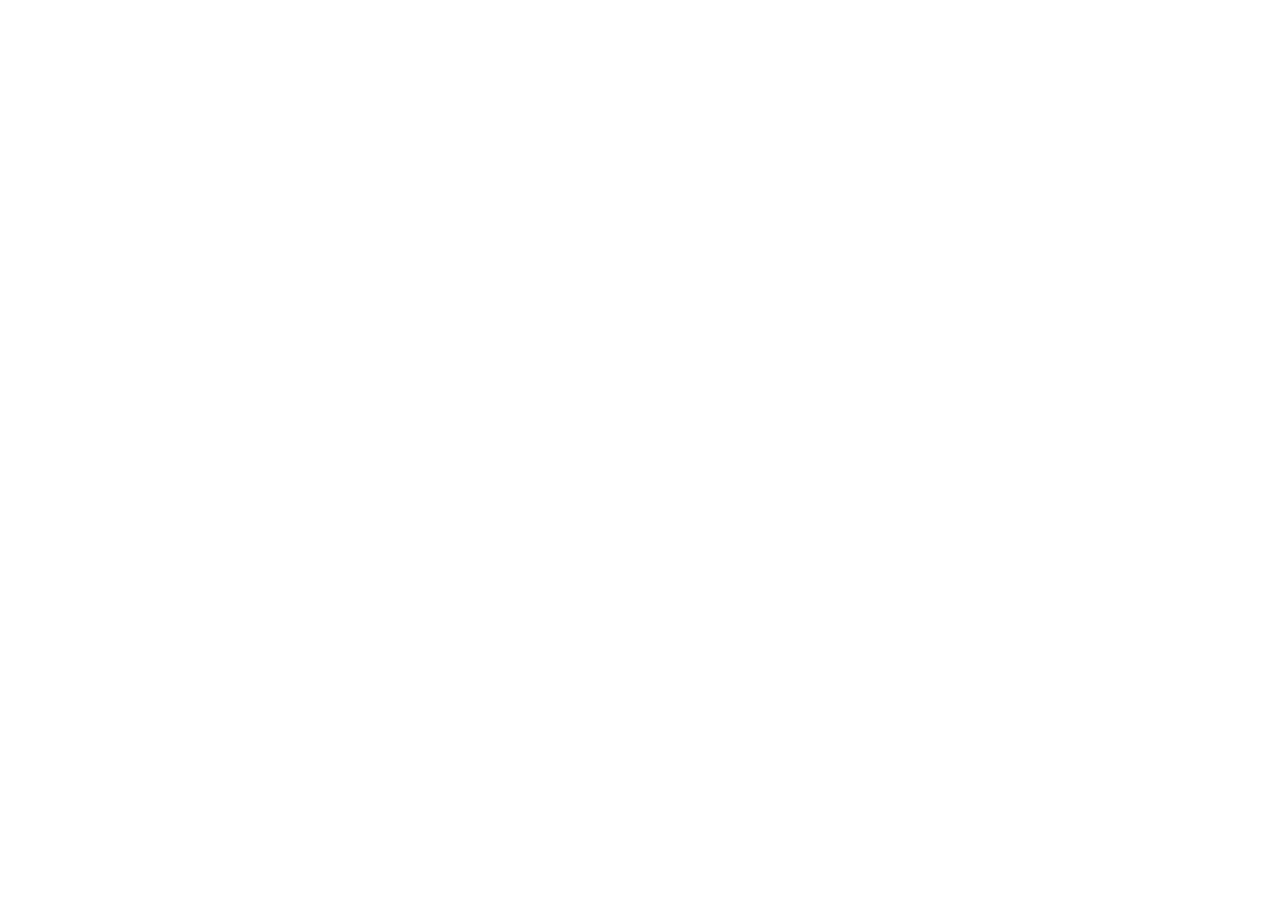
==== index.html @ 10ff9a10 "subir repositorio" ====
<!DOCTYPE html>
<html lang="es">
<head>
    <meta charset="UTF-8">
    <meta name="viewport" content="width=device-width, initial-scale=1.0">
    <title>cine girls</title>
    <link rel="stylesheet" href="./css/index.css">
</head>
<body>
    
</body>
</html>
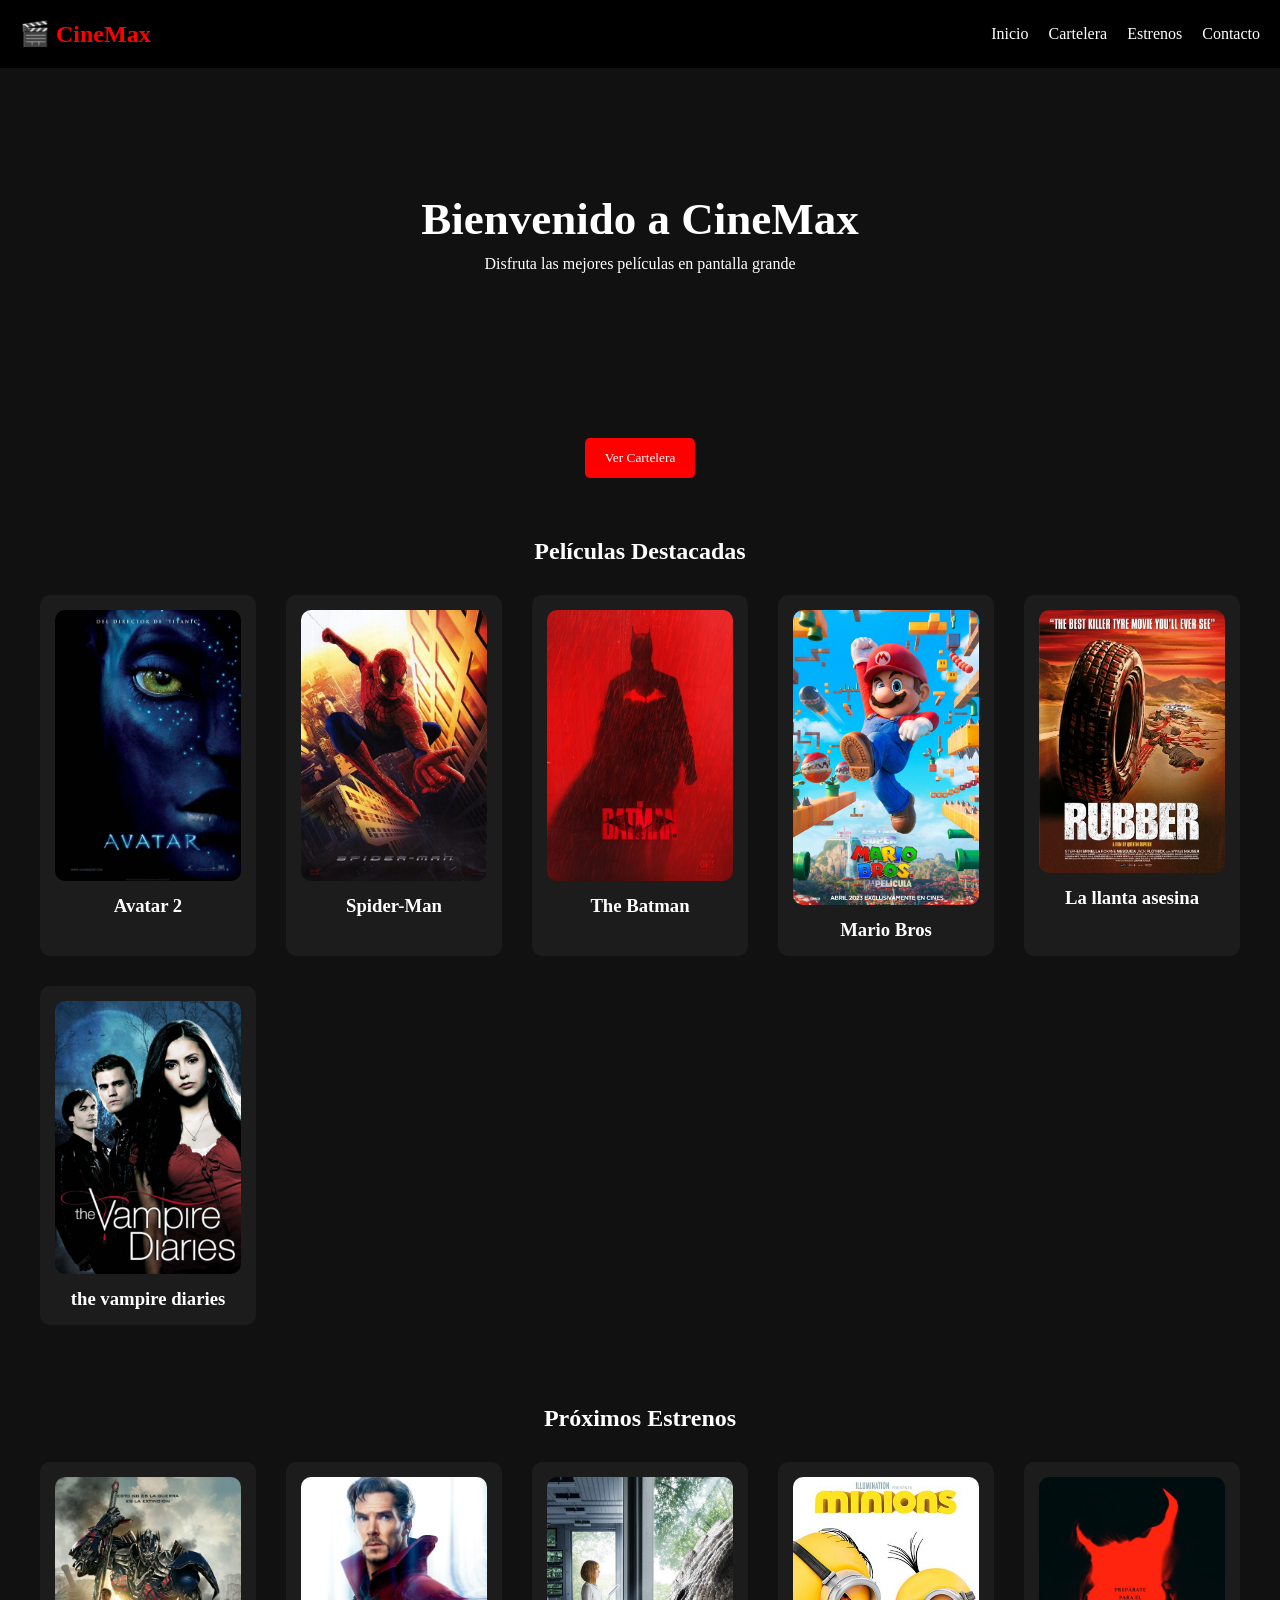
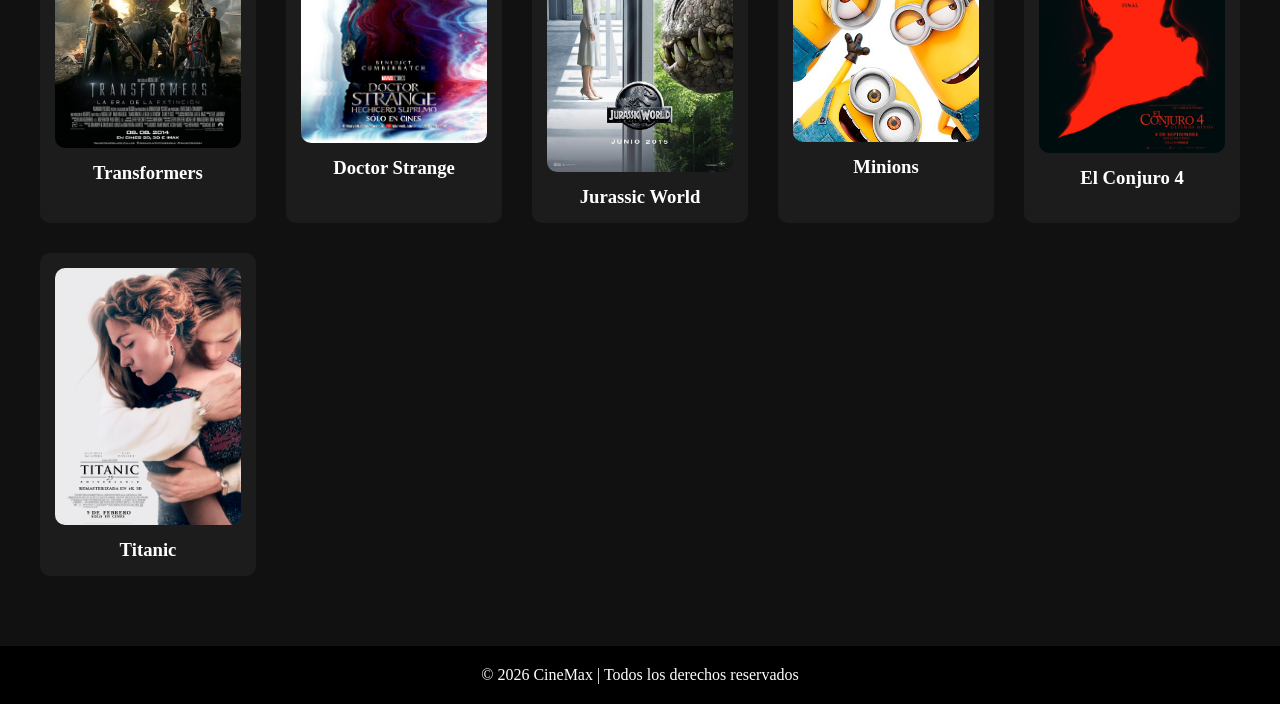
==== commit 25b5628b: "actualizando" ====
--- a/index.html
+++ b/index.html
@@ -1,12 +1,127 @@
 <!DOCTYPE html>
 <html lang="es">
 <head>
-    <meta charset="UTF-8">
-    <meta name="viewport" content="width=device-width, initial-scale=1.0">
-    <title>cine girls</title>
-    <link rel="stylesheet" href="./css/index.css">
+<meta charset="UTF-8">
+<title>CineMax</title>
+<link rel="stylesheet" href="./css/index.css">
 </head>
+
 <body>
-    
+
+<header>
+<div class="logo">🎬 CineMax</div>
+
+<nav>
+<ul>
+<li><a href="#">Inicio</a></li>
+<li><a href="#">Cartelera</a></li>
+<li><a href="#">Estrenos</a></li>
+<li><a href="#">Contacto</a></li>
+</ul>
+</nav>
+</header>
+
+<!-- BANNER -->
+
+<section class="banner">
+  <video class="gif-video" src="./video/WhatsApp Video 2026-03-06 at 10.45.26 AM.mp4" autoplay muted loop></video>
+  <h1>Bienvenido a CineMax</h1>
+  <p>Disfruta las mejores películas en pantalla grande</p>
+</section>
+
+<!-- botón entre banner y tarjetas -->
+<div class="btn-center">
+  <button>Ver Cartelera</button>
+</div>
+
+
+
+<!-- PELICULAS DESTACADAS -->
+
+<section class="destacadas">
+
+<h2>Películas Destacadas</h2>
+
+<div class="peliculas">
+
+<div class="card">
+<img src="./img/avatar.jpg">
+<h3>Avatar 2</h3>
+</div>
+
+<div class="card">
+<img src="./img/spiderman.jpg">
+<h3>Spider-Man</h3>
+</div>
+
+<div class="card">
+<img src="./img/batman.jpg">
+<h3>The Batman</h3>
+</div>
+
+<div class="card">
+<img src="./img/super-mario-bros.jpg">
+<h3>Mario Bros</h3>
+</div>
+
+<div class="card">
+<img src="./img/llantaasesina.jpg">
+<h3>La llanta asesina</h3>
+</div>
+
+<div class="card">
+<img src="./img/diariovampiro.jpg">
+<h3>the vampire diaries</h3>
+</div>
+
+</div>
+
+</section>
+
+
+<section class="estrenos">
+
+<h2>Próximos Estrenos</h2>
+
+<div class="peliculas">
+
+<div class="card">
+<img src="./img/transformers.jpg">
+<h3>Transformers</h3>
+</div>
+
+<div class="card">
+<img src="./img/doctor.jpg">
+<h3>Doctor Strange</h3>
+</div>
+
+<div class="card">
+<img src="./img/jurassic-world.jpg">
+<h3>Jurassic World</h3>
+</div>
+
+<div class="card">
+<img src="./img/minions.jpg">
+<h3>Minions</h3>
+</div>
+<div class="card">
+<img src="./img/conjuro.jpg">
+<h3>El Conjuro 4</h3>
+</div>
+
+<div class="card">
+<img src="./img/titanic.jpg">
+<h3>Titanic</h3>
+</div>
+
+
+</div>
+
+</section>
+
+<footer>
+<p>© 2026 CineMax | Todos los derechos reservados</p>
+</footer>
+
 </body>
 </html>
--- a/css/index.css
+++ b/css/index.css
@@ -0,0 +1,154 @@
+*{
+margin:0;
+padding:0;
+box-sizing:border-box;
+font-family: 'Times New Roman', Times, serif;
+}
+
+body{
+background:#111;
+color:white;
+}
+
+/* HEADER */
+
+header{
+display:flex;
+justify-content:space-between;
+align-items:center;
+padding:20px;
+background:black;
+}
+
+.logo{
+font-size:24px;
+font-weight:bold;
+color:red;
+}
+
+nav ul{
+display:flex;
+list-style:none;
+}
+
+nav li{
+margin-left:20px;
+}
+
+nav a{
+text-decoration:none;
+color:white;
+}
+
+nav a:hover{
+color:red;
+}
+
+.gif-video{
+width:40%;
+/* bajar un poco debajo del header */
+margin-top:20px;
+} 
+.banner{
+height:350px;
+position:relative; /* required for absolute video */
+display:flex;
+flex-direction:column;
+justify-content:center;
+align-items:center;
+text-align:center;
+overflow:hidden;
+}
+
+/* make video fill banner and sit behind text */
+.banner .gif-video{
+  position:absolute;
+  top:0;
+  left:0;
+  width:100%;
+  height:100%;
+  object-fit:cover;
+  z-index:1;
+} 
+
+.banner h1{
+font-size:45px;
+margin-bottom:10px;
+position: relative;
+z-index: index 3; /* texto encima del video */
+}
+
+.banner p{
+margin-bottom:20px; /* acercar al botón */
+}
+
+.banner button{
+padding:12px 20px;
+background:red;
+border:none;
+color:white;
+border-radius:5px;
+cursor:pointer;
+text-align: center;
+}
+
+.banner button:hover{
+background:#cc0000;
+}
+
+.btn-center{
+  text-align:center;
+  margin:20px 0;
+}
+
+.btn-center button{
+  padding:12px 20px;
+  background:red;
+  border:none;
+  color:white;
+  border-radius:5px;
+  cursor:pointer;
+}
+
+/* SECCIONES */
+
+.destacadas, .estrenos{
+padding:40px;
+text-align:center;
+}
+
+.peliculas{
+display:grid;
+grid-template-columns:repeat(auto-fit,minmax(200px,1fr));
+gap:30px;
+margin-top:30px;
+}
+
+.card{
+background:#1c1c1c;
+padding:15px;
+border-radius:10px;
+transition:0.3s;
+}
+
+.card img{
+width:100%;
+border-radius:10px;
+}
+
+.card h3{
+margin-top:10px;
+}
+
+.card:hover{
+transform:scale(1.05);
+}
+
+/* FOOTER */
+
+footer{
+text-align:center;
+padding:20px;
+background:black;
+margin-top:30px;
+}
